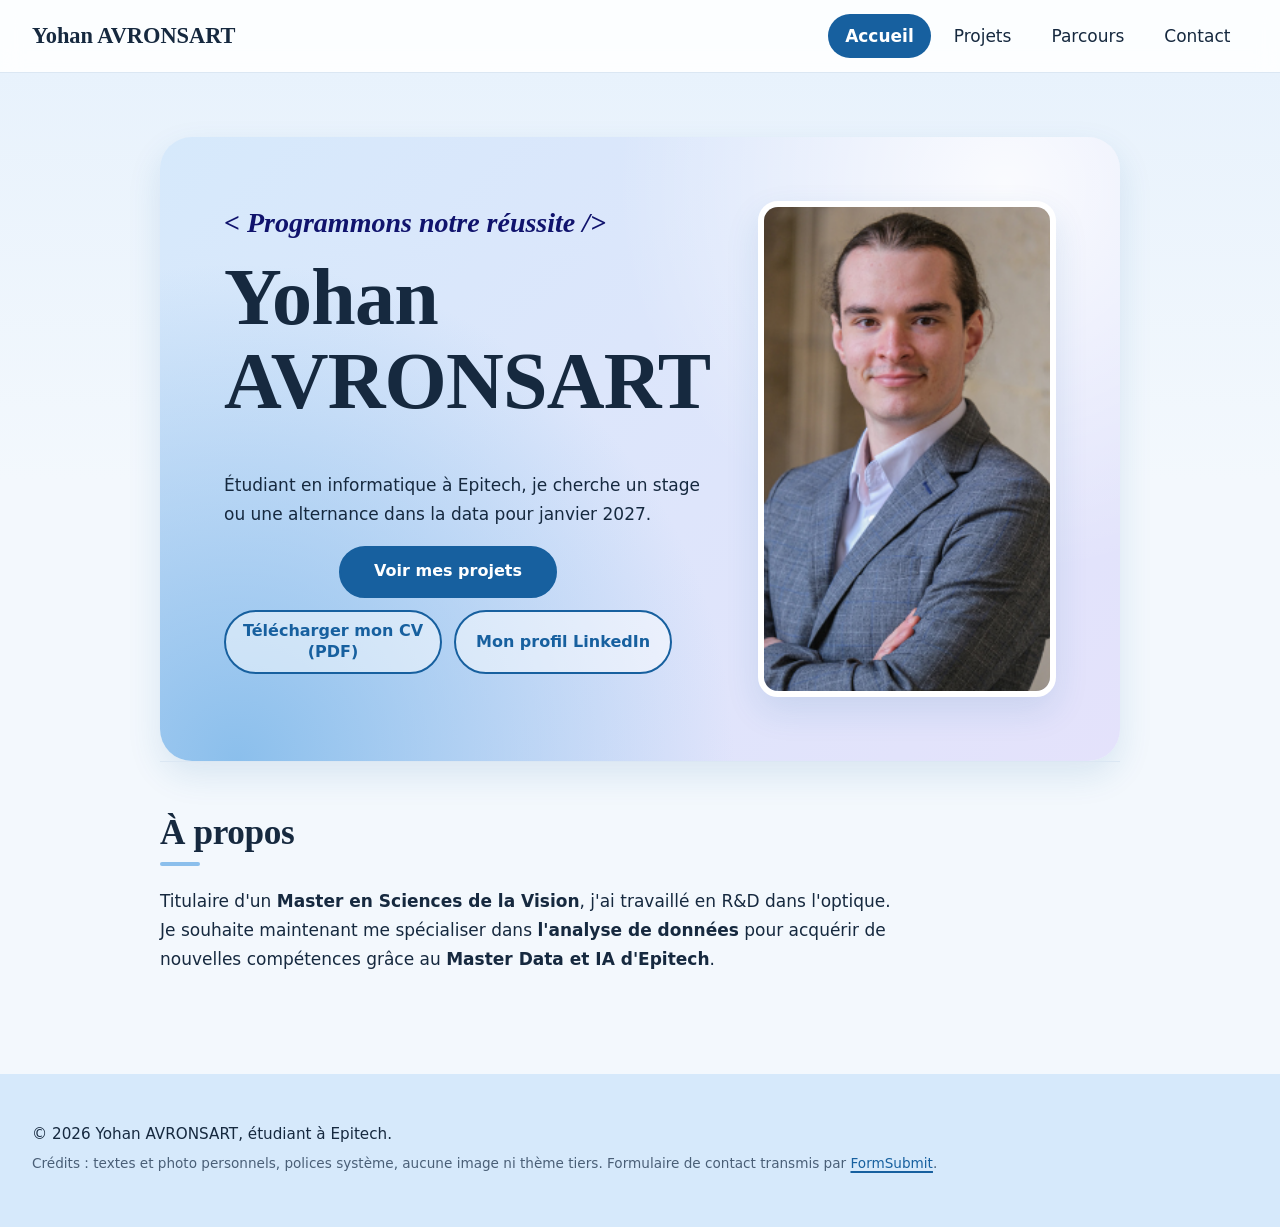
==== index.html @ 8f5fb330 "portfolio" ====
<!doctype html>
<html lang="fr">
  <head>
    <meta charset="utf-8" />
    <meta name="viewport" content="width=device-width, initial-scale=1" />
    <title>Yohan AVRONSART - Présentation</title>
    <meta
      name="description"
      content="Portfolio de Yohan AVRONSART, étudiant en informatique à Epitech."
    />
    <meta property="og:title" content="Accueil | Yohan AVRONSART" />
    <meta
      property="og:description"
      content="Portfolio de Yohan AVRONSART, étudiant en informatique à Epitech."
    />
    <link rel="stylesheet" href="css/base.css" />
    <link rel="stylesheet" href="css/layout.css" />
    <link rel="stylesheet" href="css/components.css" />
  </head>
  <body>
    <a class="skip-link" href="#contenu">Aller au contenu</a>
    <header class="site-header">
      <a class="site-header__brand" href="index.html">Yohan AVRONSART</a>
      <nav class="nav" aria-label="Navigation principale">
        <!-- Menu burger sans JavaScript : la case à cocher retient si le menu est ouvert ou fermé -->
        <input class="nav__checkbox" type="checkbox" id="burger" />
        <label class="nav__burger" for="burger">
          <span class="nav__bars" aria-hidden="true"></span>Menu
        </label>
        <ul class="nav__list">
          <li>
            <a class="nav__link" href="index.html" aria-current="page"
              >Accueil</a
            >
          </li>
          <li><a class="nav__link" href="projets.html">Projets</a></li>
          <li><a class="nav__link" href="parcours.html">Parcours</a></li>
          <li><a class="nav__link" href="contact.html">Contact</a></li>
        </ul>
      </nav>
    </header>
    <main class="page" id="contenu">
      <section class="hero page__section" aria-labelledby="titre-hero">
        <div>
          <p class="hero__tagline">&lt; Programmons notre réussite /&gt;</p>
          <h1 class="hero__title" id="titre-hero">Yohan AVRONSART</h1>
          <p>
            Étudiant en informatique à Epitech, je cherche un stage ou une
            alternance dans la data pour
            janvier 2027.
          </p>
          <div class="hero__actions">
            <a class="button hero__main-action" href="projets.html"
              >Voir mes projets</a
            >
            <a class="button button--ghost" href="assets/cv.pdf" download
              >Télécharger mon CV (PDF)</a
            >
            <a
              class="button button--ghost"
              href="https://www.linkedin.com/in/yohan-avronsart-973181307/"
              target="_blank"
              rel="noopener noreferrer"
              aria-label="Mon profil LinkedIn (nouvel onglet)"
              >Mon profil LinkedIn</a
            >
          </div>
        </div>
        <img
          class="hero__photo"
          src="assets/photo_yohan.png"
          width="320"
          height="400"
          alt="Portrait professionnel de Yohan AVRONSART"
        />
      </section>

      <section class="page__section" aria-labelledby="titre-apropos">
        <h2 id="titre-apropos">À propos</h2>
        <p>
          Titulaire d'un <b>Master en Sciences de la Vision</b>, j'ai travaillé
          en R&D dans l'optique. Je souhaite maintenant me spécialiser dans
          <b>l'analyse de données</b> pour acquérir de nouvelles compétences
          grâce au <b>Master Data et IA d'Epitech</b>.
        </p>
      </section>
    </main>
    <footer class="site-footer">
      <p>© 2026 Yohan AVRONSART, étudiant à Epitech.</p>
      <p class="site-footer__credits">
        Crédits : textes et photo personnels, polices système, aucune image ni
        thème tiers. Formulaire de contact transmis par
        <a href="https://formsubmit.co/" target="_blank" rel="noopener noreferrer">FormSubmit</a>.
      </p>
    </footer>
  </body>
</html>
---- css/base.css ----
/* base.css : variables, reset, typographie */
:root {
  --paper: #f3f8fd;        /* fond de page : bleu très pâle */
  --white: #ffffff;
  --ink: #16293f;          /* texte : bleu nuit */
  --muted: #4a5f77;
  --accent: #17609f;       /* bleu profond : liens, boutons */
  --sky: #d6e9fb;          /* bleu ciel clair : fonds doux */
  --sky-deep: #8bbfec;     /* bleu ciel soutenu : décorations */
  --lilac: #e4e2fb;        /* lilas pâle : fin des dégradés */
  --line: #dbe7f3;
  --field: #7a8fa6;        /* bordure des champs de formulaire */
  --shadow: 0 14px 34px rgba(23, 96, 159, .12);
  --radius: 1.25rem;
  --font: "Segoe UI Variable Text", "Segoe UI", system-ui, -apple-system, Roboto, Helvetica, Arial, sans-serif;
  --font-display: "Iowan Old Style", "Palatino Linotype", Palatino, "Book Antiqua", Georgia, serif;
  --space: clamp(1rem, 3vw, 2rem);
}
*, *::before, *::after { box-sizing: border-box; }
body { min-height: 100vh; min-height: 100dvh; display: flex; flex-direction: column; margin: 0; font: 1.0625rem/1.7 var(--font); color: var(--ink);
  background: linear-gradient(180deg, #e6f1fc 0, var(--paper) 30rem) no-repeat, var(--paper); }
h1, h2, h3 { font-family: var(--font-display); font-weight: 600; line-height: 1.15; margin: 0 0 .6em; letter-spacing: -.01em; }
h1 { font-size: clamp(2.4rem, 7vw, 4rem); }
h2 { font-size: clamp(1.6rem, 4vw, 2.2rem); }
h3 { font-size: 1.25rem; }
p, ul { margin: 0 0 1em; max-width: 68ch; }
a { color: var(--accent); text-underline-offset: .22em; text-decoration-thickness: 1.5px; }
a:hover { color: var(--ink); }
img { max-width: 100%; height: auto; display: block; }
:focus-visible { outline: 3px solid var(--accent); outline-offset: 3px; border-radius: 4px; }
@media (prefers-reduced-motion: reduce) { * { transition: none !important; animation: none !important; } }
---- css/layout.css ----
/* layout.css : structure commune à toutes les pages (header, nav, main, footer) */
.skip-link { position: absolute; left: -999px; background: var(--ink); color: var(--white); padding: .5rem 1rem; border-radius: 0 0 .5rem .5rem; }
.skip-link:focus { left: 1rem; top: 0; z-index: 30; }

/* En-tête collant, légèrement translucide */
.site-header { position: sticky; top: 0; z-index: 20; display: flex; flex-wrap: wrap; gap: .75rem 2rem; align-items: center;
  justify-content: space-between; padding: .9rem var(--space); background: rgba(255, 255, 255, .88);
  -webkit-backdrop-filter: blur(10px); backdrop-filter: blur(10px); border-bottom: 1px solid var(--line); }
.site-header__brand { font: 600 1.4rem var(--font-display); color: var(--ink); text-decoration: none; }
.nav__list { display: flex; flex-wrap: wrap; gap: .3rem; list-style: none; margin: 0; padding: 0; }
.nav__link { display: block; color: var(--ink); text-decoration: none; padding: .45rem 1.1rem; border-radius: 2rem; transition: background-color .2s; }
.nav__link:hover { background: var(--sky); color: var(--ink); }
.nav__link[aria-current="page"] { background: var(--accent); color: var(--white); font-weight: 600; }

.page { flex: 1; width: 100%; max-width: 64rem; margin: 0 auto; padding: var(--space); }
.page__section { padding: calc(var(--space) * 1.6) 0; border-top: 1px solid var(--line); }
.page__section:first-child { border-top: 0; }
/* Page avec colonne latérale (parcours) : <aside> à gauche, contenu à droite ; empilés sur mobile */
.page--wide { max-width: 76rem; }
.page__columns { display: grid; gap: 0 calc(var(--space) * 2); }
.page__columns .page__section:first-child { border-top: 1px solid var(--line); } /* garde le trait sous l'intro */
@media (min-width: 1100px) {
  .page__columns { grid-template-columns: 27rem minmax(0, 1fr); }
  .page__aside { align-self: start; }
}
/* Aside sur fond blanc, comme les cartes */
.page__aside { margin-top: calc(var(--space) * 1.6); padding: 0 calc(var(--space) * 1.2); background: var(--white);
  border: 1px solid var(--line); border-radius: var(--radius); box-shadow: var(--shadow); }
.page__columns .page__aside .page__section:first-child { border-top: 0; }
/* Contenu de l'aside sans carte : mêmes intitulés que dans les cartes */
.page__aside dt { font-weight: 700; margin-top: .8rem; color: var(--accent); }
.page__aside dd { margin: 0; }
/* Petite barre bleue sous les titres de section */
.page__section > h2::after { content: ""; display: block; width: 2.5rem; height: 4px; margin-top: .5rem; border-radius: 4px; background: var(--sky-deep); }

.site-footer { padding: calc(var(--space) * 1.5) var(--space); background: var(--sky); color: var(--ink); font-size: .95rem; }
.site-footer p { max-width: none; margin: 0 0 .3em; }
.site-footer__credits { font-size: .85rem; color: var(--muted); }

/* Icône du menu burger : trois barres dessinées en CSS */
.nav__bars, .nav__bars::before, .nav__bars::after { display: block; width: 1.3rem; height: 2px; border-radius: 2px;
  background: currentColor; }
.nav__bars { position: relative; }
.nav__bars::before, .nav__bars::after { content: ""; position: absolute; left: 0; }
.nav__bars::before { top: -6px; }
.nav__bars::after { top: 6px; }

/* Menu burger 100 % HTML/CSS (astuce de la case à cocher) :
   1. une case à cocher cachée retient l'état : cochée = menu ouvert ;
   2. le <label for="burger"> sert de bouton : cliquer dessus coche ou décoche la case ;
   3. le sélecteur ":checked ~" affiche la liste quand la case est cochée. */
.nav__checkbox { display: none; }
.nav__burger { display: none; align-items: center; gap: .7rem; padding: .5rem 1.1rem; background: var(--white);
  color: var(--ink); border: 1px solid var(--field); border-radius: 2rem; font-weight: 600; cursor: pointer; }

@media (max-width: 699px) {
  .site-header { flex-wrap: nowrap; }
  .nav__burger { display: inline-flex; }
  /* Accessible au clavier : la case est invisible (opacity: 0) mais existe encore, donc la touche Tab
     peut l'atteindre et Espace la coche. Quand elle a le focus, on entoure le label pour le montrer. */
  .nav__checkbox { display: block; position: absolute; opacity: 0; }
  .nav__checkbox:focus-visible + .nav__burger { outline: 3px solid var(--accent); outline-offset: 3px; }
  .nav__list { display: none; position: absolute; top: 100%; left: 0; right: 0; z-index: 5; gap: 0;
    flex-direction: column; background: var(--white); border-radius: 0 0 var(--radius) var(--radius); box-shadow: var(--shadow); overflow: hidden; }
  .nav__checkbox:checked ~ .nav__list { display: flex; }
  .nav__link { padding: .95rem var(--space); border-radius: 0; border-top: 1px solid var(--line); }
}
---- css/components.css ----
/* Bloc d'accueil : dégradé de bleu clair avec des halos lumineux */
.hero {
  display: grid;
  gap: calc(var(--space) * 1.5);
  align-items: center;
  margin-top: var(--space);
  padding: clamp(1.5rem, 6vw, 4rem);
  border-radius: calc(var(--radius) * 1.6);
  background:
    radial-gradient(
      circle at 88% 8%,
      rgba(255, 255, 255, 0.85) 0,
      transparent 38%
    ),
    radial-gradient(circle at 8% 100%, var(--sky-deep) 0, transparent 46%),
    linear-gradient(135deg, var(--sky) 0%, var(--lilac) 100%);
  box-shadow: var(--shadow);
}
@media (min-width: 760px) {
  .hero {
    grid-template-columns: 1.5fr 1fr;
  }
}
.hero__title {
  font-size: clamp(2.8rem, 9vw, 5rem);
  line-height: 1.05;
}
.hero__tagline {
  font: italic 600 1.75rem var(--font-display);
  margin-bottom: 1rem;
  color: rgb(16, 19, 109);
}
.hero__photo {
  width: 100%;
  max-width: 22rem;
  justify-self: center;
  aspect-ratio: 3 / 5;
  object-fit: cover;
  background: var(--sky);
  border: 6px solid var(--white);
  border-radius: var(--radius);
  box-shadow: var(--shadow);
}
/* Boutons de l'accueil : 2 colonnes égales, "Voir mes projets" centré entre les deux rangées */
.hero__actions {
  display: grid;
  grid-template-columns: repeat(2, 1fr);
  gap: 0.75rem;
  max-width: 28rem;
  margin: 0 0 1em;
}
.hero__actions .button {
  display: flex;
  align-items: center;
  justify-content: center;
  min-height: 3.25rem;
  margin: 0;
  padding: 0.6rem 1rem;
  text-align: center;
  line-height: 1.3;
}
.hero__main-action {
  grid-column: 1 / -1;
  justify-self: center;
  width: calc(50% - 0.375rem);
}

.button {
  display: inline-block;
  margin: 0 0.5rem 0.5rem 0;
  padding: 0.75rem 1.5rem;
  background: var(--accent);
  color: var(--white);
  border: 2px solid var(--accent);
  border-radius: 2rem;
  font: 600 1rem var(--font);
  text-decoration: none;
  cursor: pointer;
  transition:
    background-color 0.2s,
    transform 0.2s;
}
.button:hover {
  background: var(--ink);
  border-color: var(--ink);
  color: var(--white);
  transform: translateY(-1px);
}
.button--ghost {
  background: rgba(255, 255, 255, 0.5);
  color: var(--accent);
}
.button--ghost:hover {
  background: var(--white);
  border-color: var(--accent);
  color: var(--ink);
}

.tags {
  display: flex;
  flex-wrap: wrap;
  gap: 0.5rem;
  list-style: none;
  padding: 0;
  margin: 0 0 1em;
}
.tags__item {
  padding: 0.2rem 0.9rem;
  border-radius: 2rem;
  background: var(--sky);
  font-size: 0.95rem;
  font-weight: 600;
}

/* Intro du parcours : la section prend la largeur du titre, le paragraphe s'aligne dessus.
   width: 0 empêche le texte d'élargir la section, min-width: 100% le remet à la largeur du titre. */
.intro {
  width: fit-content;
}
.intro p {
  width: 0;
  min-width: 100%;
  max-width: none;
}

/* Paragraphe d'introduction mis en avant (page Contact) */
.lead {
  font-size: clamp(1.25rem, 2.6vw, 1.55rem);
  line-height: 1.5;
}

/* Projets : une carte par ligne, les unes sous les autres */
.stack {
  display: grid;
  gap: calc(var(--space) * 1.4);
}
.card {
  background: var(--white);
  border: 1px solid var(--line);
  border-top: 5px solid var(--sky-deep);
  border-radius: var(--radius);
  box-shadow: var(--shadow);
  padding: 1.6rem;
}
/* Carte d'attente : texte centré horizontalement et verticalement */
.card--placeholder {
  display: flex;
  align-items: center;
  justify-content: center;
  min-height: 8rem;
  text-align: center;
}
.card--placeholder h3 {
  margin: 0;
}
.card__links {
  display: flex;
  flex-wrap: wrap;
  gap: 1rem;
  margin: 1rem 0 0;
  padding: 0;
  list-style: none;
  font-weight: 600;
}
.card dt {
  font-weight: 700;
  margin-top: 0.8rem;
  color: var(--accent);
}
.card dd {
  margin: 0;
}

.form {
  display: grid;
  gap: 1.1rem;
  max-width: 36rem;
}
@media (min-width: 760px) {
  .form {
    grid-template-columns: 1fr 1fr;
  }
  .form__full {
    grid-column: 1 / -1;
  }
}
.form__label {
  font-weight: 600;
  display: block;
  margin-bottom: 0.3rem;
}
.form__field {
  width: 100%;
  padding: 0.75rem 1rem;
  font: inherit;
  border: 1px solid var(--field);
  border-radius: 0.9rem;
  background: var(--white);
  color: var(--ink);
}
.form__field:focus {
  border-color: var(--accent);
}
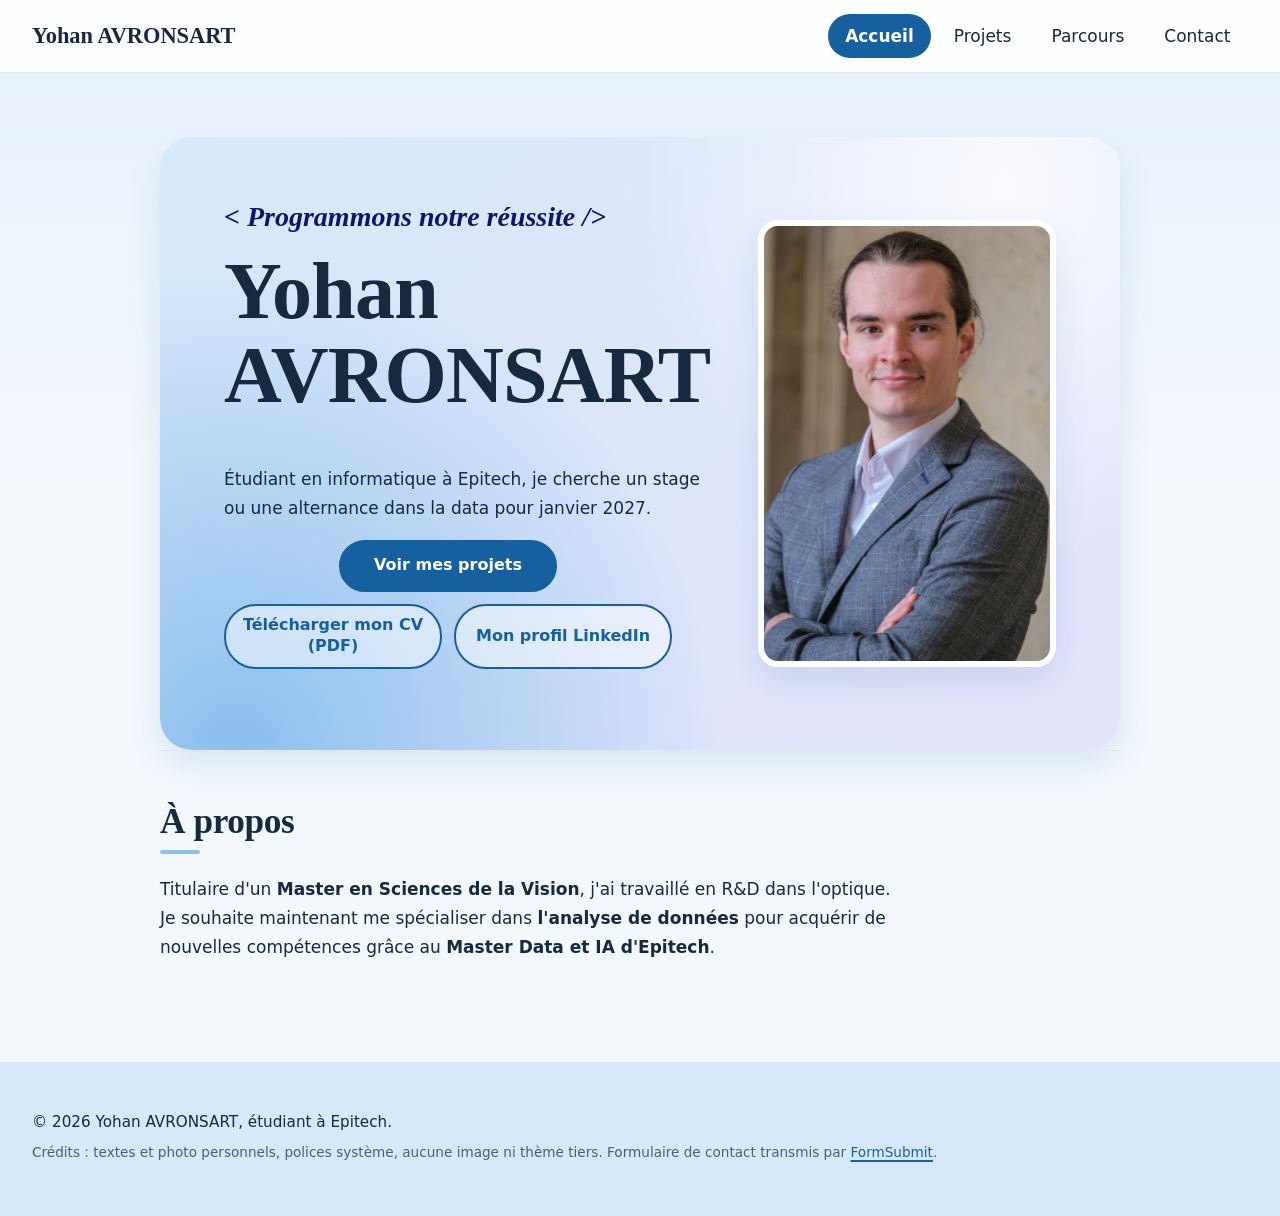
==== commit c5124bcb: "corrections" ====
--- a/index.html
+++ b/index.html
@@ -69,8 +69,8 @@
         <img
           class="hero__photo"
           src="assets/photo_yohan.png"
-          width="320"
-          height="400"
+          width="227"
+          height="342"
           alt="Portrait professionnel de Yohan AVRONSART"
         />
       </section>
--- a/css/base.css
+++ b/css/base.css
@@ -5,6 +5,7 @@
   --ink: #16293f;          /* texte : bleu nuit */
   --muted: #4a5f77;
   --accent: #17609f;       /* bleu profond : liens, boutons */
+  --navy: #10136d;         /* bleu marine : phrase d'accroche de l'accueil */
   --sky: #d6e9fb;          /* bleu ciel clair : fonds doux */
   --sky-deep: #8bbfec;     /* bleu ciel soutenu : décorations */
   --lilac: #e4e2fb;        /* lilas pâle : fin des dégradés */
--- a/css/components.css
+++ b/css/components.css
@@ -28,13 +28,13 @@
 .hero__tagline {
   font: italic 600 1.75rem var(--font-display);
   margin-bottom: 1rem;
-  color: rgb(16, 19, 109);
+  color: var(--navy);
 }
 .hero__photo {
   width: 100%;
   max-width: 22rem;
   justify-self: center;
-  aspect-ratio: 3 / 5;
+  aspect-ratio: 2 / 3;
   object-fit: cover;
   background: var(--sky);
   border: 6px solid var(--white);
